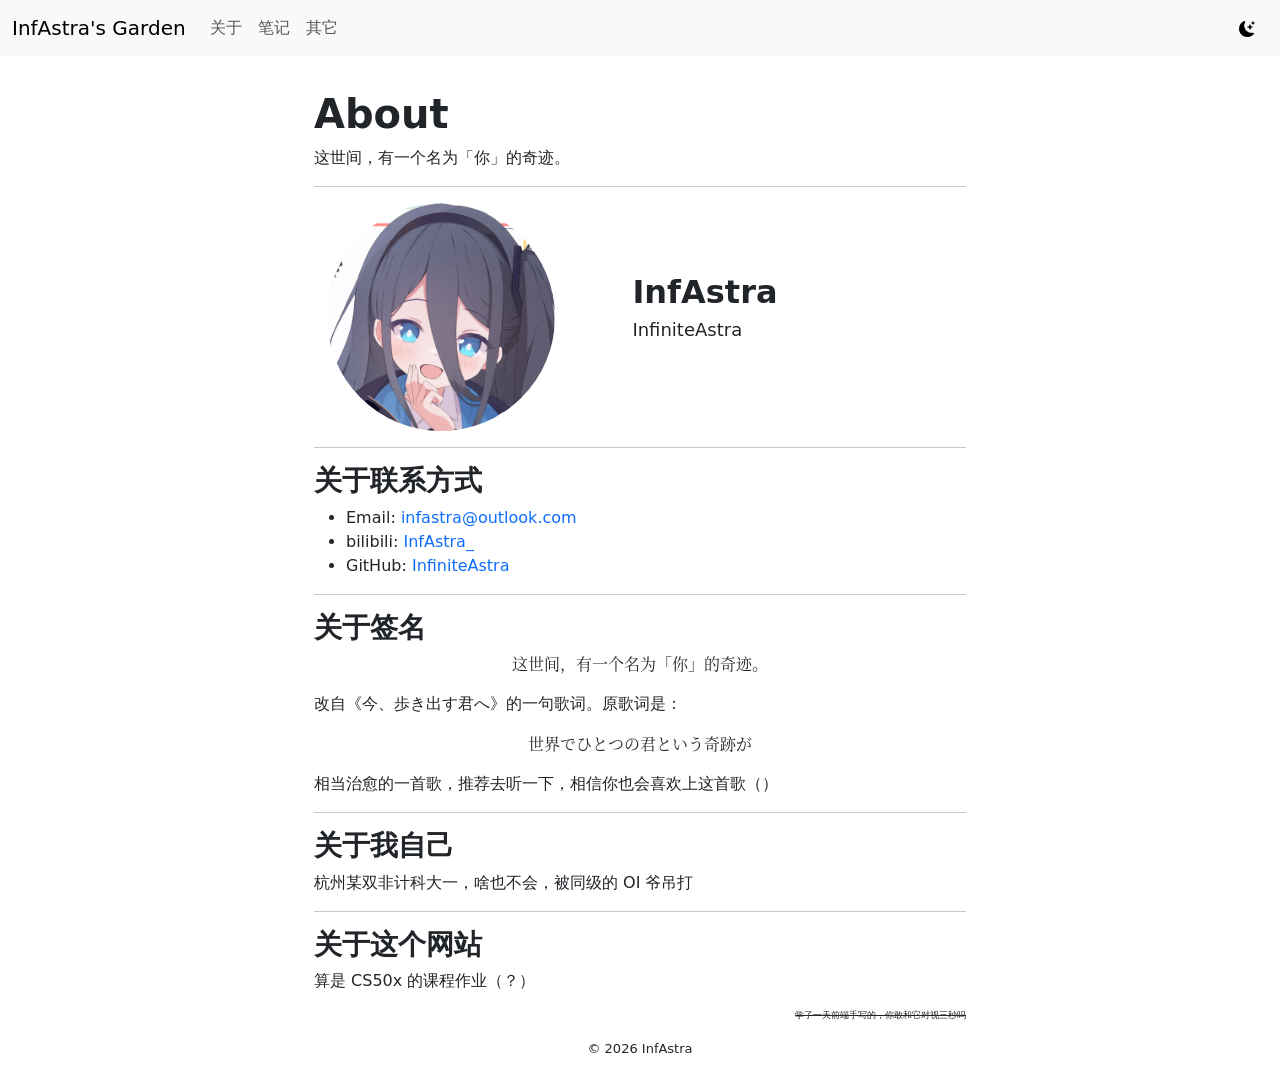
==== about/index.html @ f70cbe4b "初始提交" ====
<!DOCTYPE html>
<html lang="zh" data-bs-theme>
    <head>
        <link href="/css/bootstrap.css" rel="stylesheet">
        <link href="/css/font.css" rel="stylesheet">
        <link href="/css/my_style.css" rel="stylesheet">
        <link href="/css/theme_btn.css" rel="stylesheet">
        <meta name="viewport" content="width=device-width, initial-scale=1.0">
        <title>About | InfAstra's Garden</title>
        <script src="/scripts/theme.js"></script>
    </head>
    <body class="d-flex flex-column min-vh-100">
        <div id="navbar"></div>
        <script>
        fetch("/scripts/navbar.html")
            .then(r => r.text())
            .then(html => document.getElementById('navbar').innerHTML = html);
        </script>
        </nav>

        <div class="container-fluid" style="max-width: min(100%, 700px);">
            <div class="container" style="margin-top: 5%;">
                <h1><b>About</b></h1>
                <a>这世间，有一个名为「你」的奇迹。</a>
                <hr>
            </div>

            <div class="container-fluid d-flex">
                <img src="/assets/images/icon.png" class="circle-image" style="max-width: 35%; margin-left: 2%;">
                <div class="container-fluid" style="max-width: 30%; margin-top: 10%; margin-left: 10%;">
                    <a style="font-size: xx-large;"><b>InfAstra</b></a>
                    <a style="font-size: large;"><br>InfiniteAstra</a>
                </div>
            </div>

            <div class="container" style="max-width: inherit;">
                <hr>
                <h3><b>关于联系方式</b></h3>
                <ul>
                    <li>Email: 
                        <a href="mailto:infastra@outlook.com" style="text-decoration: none;">infastra@outlook.com</a>
                    </li>
                    <li>bilibili: 
                        <a href="https://space.bilibili.com/496380245" style="text-decoration: none;">InfAstra_</a>
                    </li>
                        <li>GitHub: 
                        <a href="https://github.com/InfiniteAstra" style="text-decoration: none;">InfiniteAstra</a>
                    </li>
                </ul>

                <hr>
                <h3><b>关于签名</b></h3>
                <p style="text-align: center; font-family: noto-serif, serif">这世间，有一个名为「你」的奇迹。</p>
                <p>改自《今、歩き出す君へ》的一句歌词。原歌词是：</p>
                <p style="text-align: center; font-family: noto-serif, serif;">世界でひとつの君という奇跡が</p>
                <p>相当治愈的一首歌，推荐去听一下，相信你也会喜欢上这首歌（）</p>

                <hr>
                <h3><b>关于我自己</b></h3>
                <p>杭州某双非计科大一，啥也不会，被同级的 OI 爷吊打</p>

                <hr>
                <h3><b>关于这个网站</b></h3>
                <p>算是 CS50x 的课程作业（？）</p>
                <p style="font-size: xx-small; text-align: right;"><del>学了一天前端手写的，你敢和它对视三秒吗</del></p>
            </div>


        <footer style="text-align: center;">
            <p style="margin-bottom: 1%; font-size: small;">&#169 2026 InfAstra</p>
        </footer>
        </div>
    </body>
        <script src="../scripts/bootstrap.js"></script>
</html>
---- css/font.css ----
@font-face {
    font-family: "noto-serif";
    src: url("/assets/fonts/noto-serif-regular.otf") format("opentype");
    font-weight: normal;
    font-style: normal;
}
---- css/my_style.css ----
[data-bs-theme = "dark"] .vertical_line
{
  border-left: 4px solid #2F2F2F;
  padding-left: 2rem;
}

[data-bs-theme = "light"] .vertical_line
{
    border-left: 4px solid #D0D0D0;
    padding-left: 2rem;
}

.circle-image {
    border-radius: 50%; /* 圆形效果 */
    overflow: hidden;   /* 防止溢出显示 */
    object-fit: cover;  /* 保持图片比例填充容器 */
}
---- css/theme_btn.css ----
[data-bs-theme="light"] #current_theme {
    content: url("/assets/icons/moon-stars-fill.svg");
}

[data-bs-theme="dark"] #current_theme {
    content: url("/assets/icons/brightness-high.svg");
}
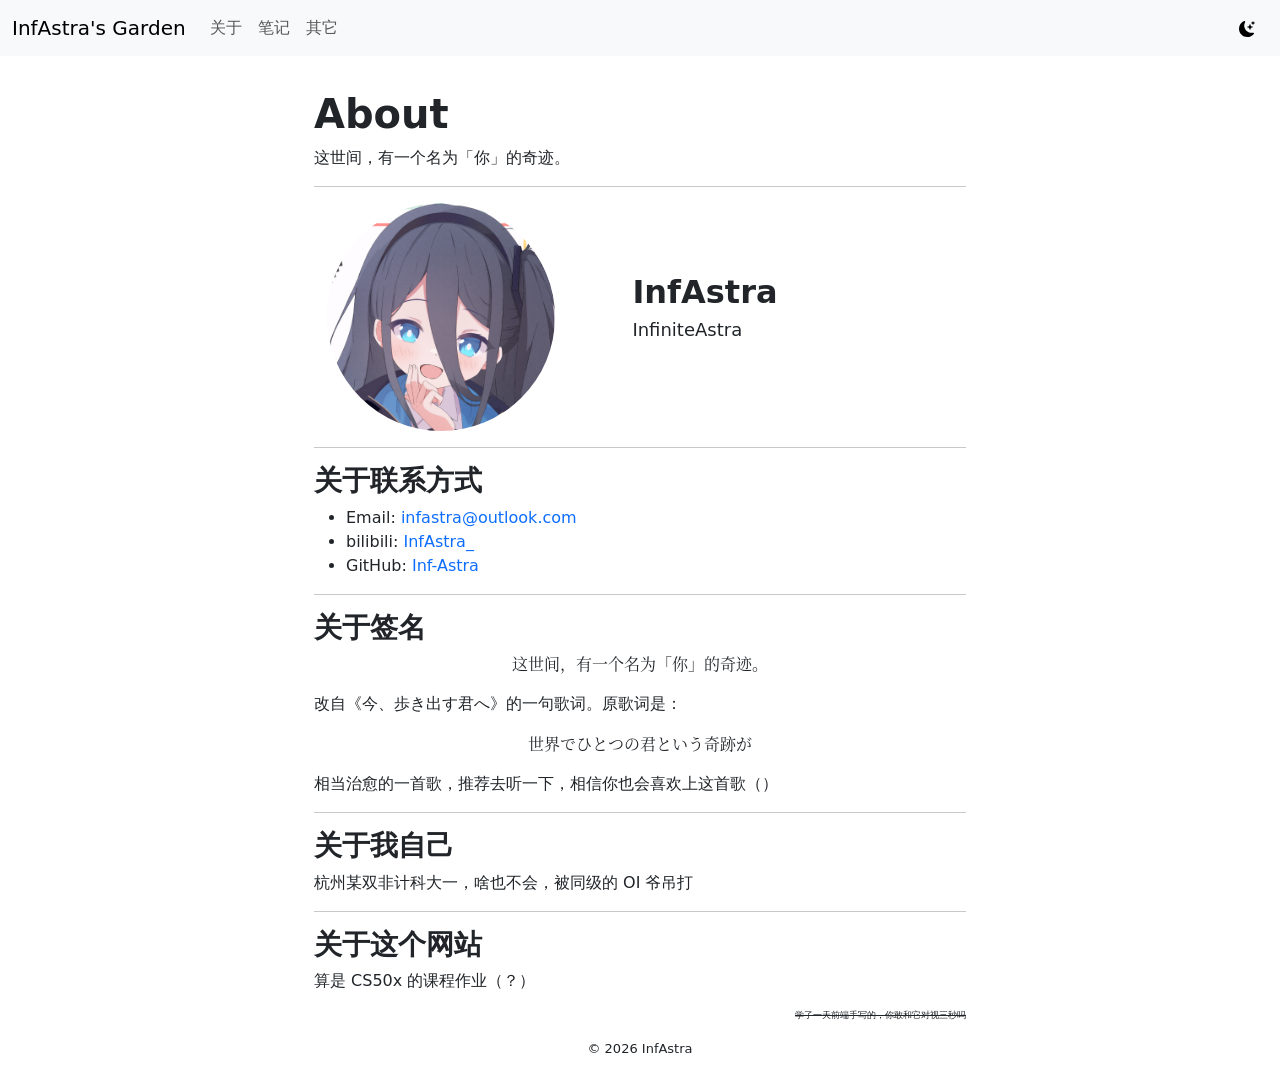
==== commit 9f32ec24: "Update GitHub link to new username" ====
--- a/about/index.html
+++ b/about/index.html
@@ -44,7 +44,7 @@
                         <a href="https://space.bilibili.com/496380245" style="text-decoration: none;">InfAstra_</a>
                     </li>
                         <li>GitHub: 
-                        <a href="https://github.com/InfiniteAstra" style="text-decoration: none;">InfiniteAstra</a>
+                        <a href="https://github.com/Inf-Astra" style="text-decoration: none;">Inf-Astra</a>
                     </li>
                 </ul>
 
